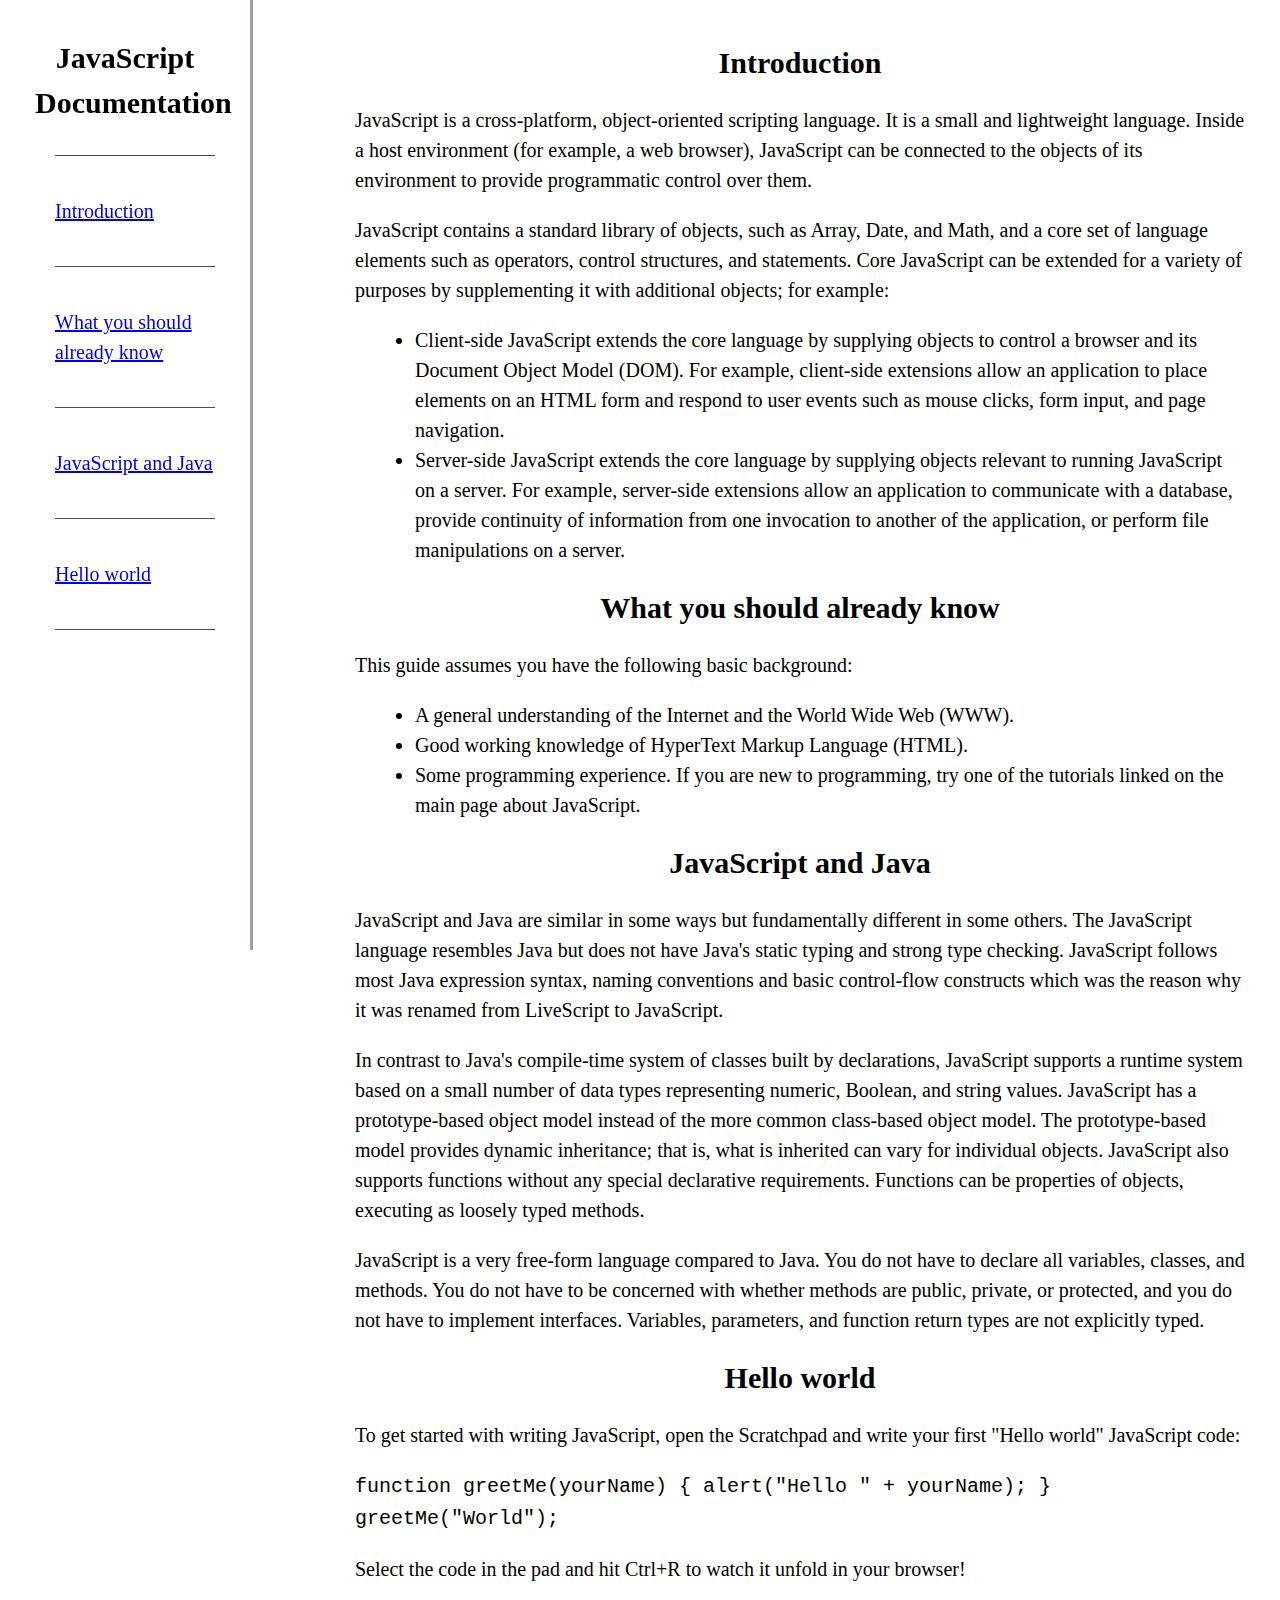
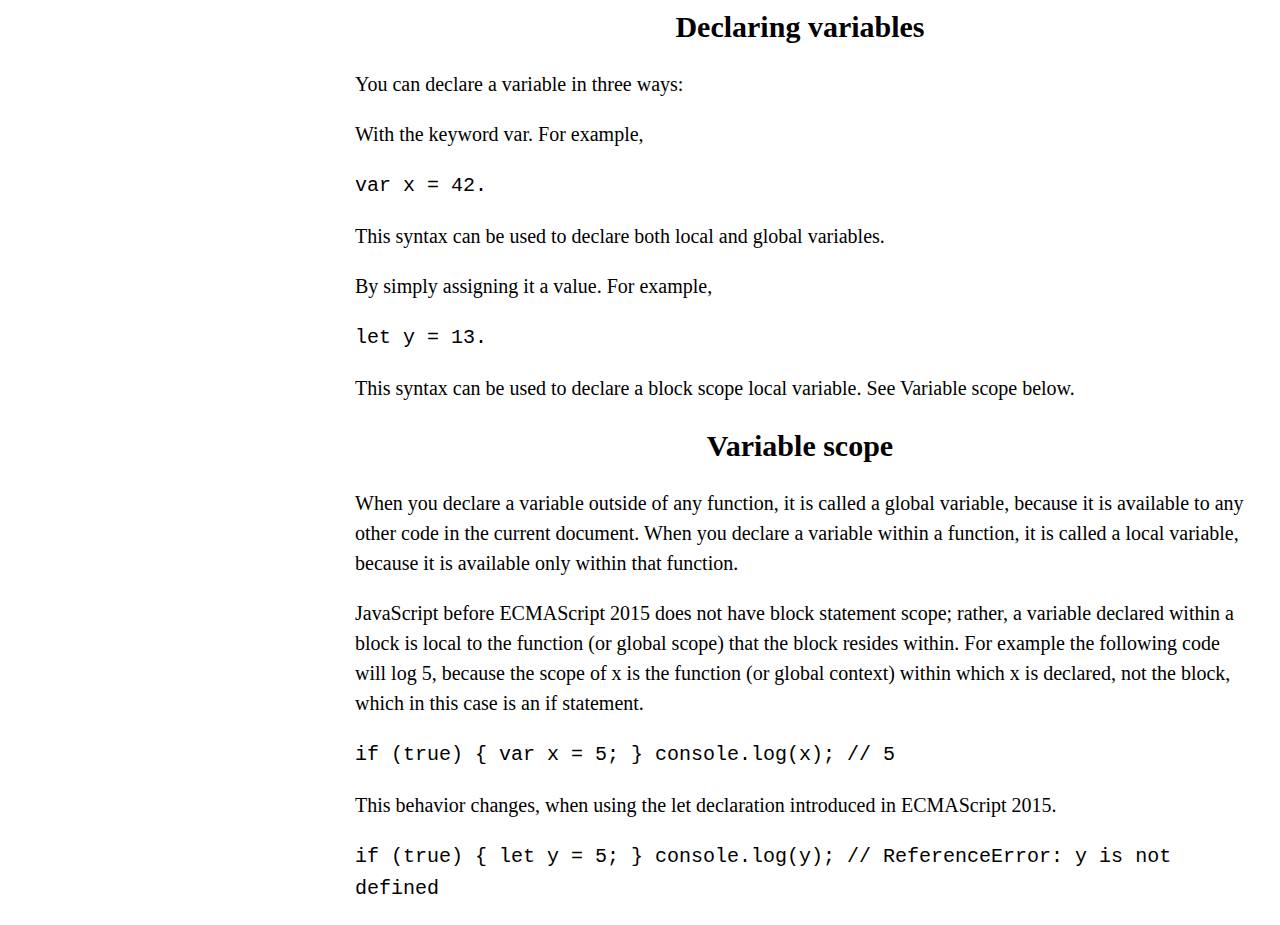
==== documentaion-page.html @ b9804639 "completing html requirements" ====
<!DOCTYPE html>
<html lang="en">

<head>
    <meta charset="UTF-8">
    <title>Fork Me! FCC: Test Suite Template</title>
    <link rel="stylesheet" href="css/style.css">
</head>

<body>
    <script src="https://cdn.freecodecamp.org/testable-projects-fcc/v1/bundle.js"></script>
  <nav id="navbar">
    <header>JavaScript Documentation</header>
    <ul>
        <li>
            <a href="#Introduction" class="nav-link">Introduction</a>
        </li>
        <li>
            <a href="#What_you_should_already_know" class="nav-link">What you should already know</a>
        </li>
        <li>
            <a href="#JavaScript_and_Java" class="nav-link">JavaScript and Java</a>
        </li>
        <li>
            <a href="#Hello_world" class="nav-link">Hello world</a>
        </li>
        <li>
            <a href="#Declaring_variables" class="nav-link">Declaring variables</a>
        </li>
        <li>
            <a href="#Variable_scope" class="nav-link">Variable scope</a>
        </li>
    </ul>
    
  </nav>
    <main id="main-doc">
    <section class="main-section" id="Introduction">
        <header>Introduction</header>
        <article>
            <p>JavaScript is a cross-platform, object-oriented scripting language. It is a small and lightweight language. Inside a
            host environment (for example, a web browser), JavaScript can be connected to the objects of its environment to provide
            programmatic control over them.</p>

            <p>JavaScript contains a standard library of objects, such as Array, Date, and Math, and a core set of language elements
            such as operators, control structures, and statements. Core JavaScript can be extended for a variety of purposes by
            supplementing it with additional objects; for example:</p>

            <ul>
                <li>Client-side JavaScript extends the core language by supplying objects to control a browser and its Document Object Model
                (DOM). For example, client-side extensions allow an application to place elements on an HTML form and respond to user
                events such as mouse clicks, form input, and page navigation.</li>
                <li>Server-side JavaScript extends the core language by supplying objects relevant to running JavaScript on a server. For
                example, server-side extensions allow an application to communicate with a database, provide continuity of information
                from one invocation to another of the application, or perform file manipulations on a server.</li>
            </ul>
        </article>
    </section>
    
    <section class="main-section" id="What_you_should_already_know">
        <header>What you should already know</header>
        <article>
            <p>This guide assumes you have the following basic background:</p>
            <ul>
                <li>A general understanding of the Internet and the World Wide Web (WWW).</li>
                <li>Good working knowledge of HyperText Markup Language (HTML).</li>
                <li>Some programming experience. If you are new to programming, try one of the tutorials linked on the main page
                    about
                    JavaScript.</li>
            </ul>
        </article>
    </section>
    <section class="main-section" id="Javascript_and_Java">
        <header>JavaScript and Java</header>
        <article>
            <p>JavaScript and Java are similar in some ways but fundamentally different in some others. The JavaScript language
            resembles Java but does not have Java's static typing and strong type checking. JavaScript follows most Java expression
            syntax, naming conventions and basic control-flow constructs which was the reason why it was renamed from LiveScript to
            JavaScript.</p>
            <p>In contrast to Java's compile-time system of classes built by declarations, JavaScript supports a runtime system based
            on a small number of data types representing numeric, Boolean, and string values. JavaScript has a prototype-based
            object model instead of the more common class-based object model. The prototype-based model provides dynamic
            inheritance; that is, what is inherited can vary for individual objects. JavaScript also supports functions without any
            special declarative requirements. Functions can be properties of objects, executing as loosely typed methods.</p>
            <p>JavaScript is a very free-form language compared to Java. You do not have to declare all variables, classes, and
            methods. You do not have to be concerned with whether methods are public, private, or protected, and you do not have to
            implement interfaces. Variables, parameters, and function return types are not explicitly typed.</p>
        </article>
    </section>
    <section class="main-section" id="Hello_world">
        <header>Hello world</header>
        <article>
            <p>To get started with writing JavaScript, open the Scratchpad and write your first "Hello world" JavaScript code:</p>
            <code>
                function greetMe(yourName) { alert("Hello " + yourName); }
                greetMe("World");
            </code>
            <p>Select the code in the pad and hit Ctrl+R to watch it unfold in your browser!</p>
        </article>
    </section>
    <section class="main-section" id="Declaring_variables">
        <header>Declaring variables</header>
        <article>
            <p>You can declare a variable in three ways:</p>
            <p>With the keyword var. For example,</p>
            <code>var x = 42.</code>
            <p>This syntax can be used to declare both local and global variables.</p>
            <p>By simply assigning it a value. For example,</p>
            <code>let y = 13.</code>
            <p>This syntax can be used to declare a block scope local variable. See Variable scope below.</p>
        </article>
    </section>
    <section class="main-section" id="Variable_scope">
        <header>Variable scope</header>
        <article>
            <p>When you declare a variable outside of any function, it is called a global variable, because it is available to any
            other code in the current document. When you declare a variable within a function, it is called a local variable,
            because it is available only within that function.</p>
            <p>JavaScript before ECMAScript 2015 does not have block statement scope; rather, a variable declared within a block is
            local to the function (or global scope) that the block resides within. For example the following code will log 5,
            because the scope of x is the function (or global context) within which x is declared, not the block, which in this case
            is an if statement.</p>
            <code>
                if (true) { var x = 5; } console.log(x); // 5
            </code>
            <p>This behavior changes, when using the let declaration introduced in ECMAScript 2015.</p>
            <code>
                if (true) { let y = 5; } console.log(y); // ReferenceError: y is
                not defined
            </code>
        </article>
    </section>
    
    
  </main>

    <script  src="js/index.js"></script>
</body>

</html>
---- css/style.css ----
body{
    min-width: 200px;
    color: black;
    background-color: #ffffff;
    font-family: 'Times New Roman', Times, serif;
    line-height: 1.5;
    display: block;
    margin: 10px;
}
header {
    color: black;
    margin: 10px;
    text-align: center;
    font-size: 30px;
    font-weight: bolder;
}
ul {
    display: block;
    list-style-type: disc;
    margin-top: 20px;
    margin-bottom: 20px;
    margin-inline-start: 20px;
    margin-inline-end: 0px;
    padding-inline-start: 40px;
}
li {
    display: list-item;
}
section {
    display: block;
}
article {
    display: block;
}
section article {
    color: black;
    margin: 15px;
    font-size: 20px;
}
p {
    display: block;
    font-size: 20px;
    font-weight: 500;
}
#navbar{
    position: fixed;
    padding: 25px;
    min-width: 200px;
    top: 0px;
    left: 0px;
    width: 200px;
    height: 100%;
    border-right: solid;
    border-color: rgba(0, 22, 22, 0.4);
}
#navbar ul{
    height: 500px;
    padding: 10px;
    overflow-y: auto;
    overflow-x: hidden;
}
#navbar ul li{
    color: #4d4e53;
    border-top: 1.5px solid;
    font-size: 20px;
    list-style: none;
    position: relative;
    width: 100%;
    padding: 40px 0;
}

#main-doc{
    display: block;
    position: absolute;
    margin-left: 310px;
    padding: 20px;
    margin-bottom: 110px;
}
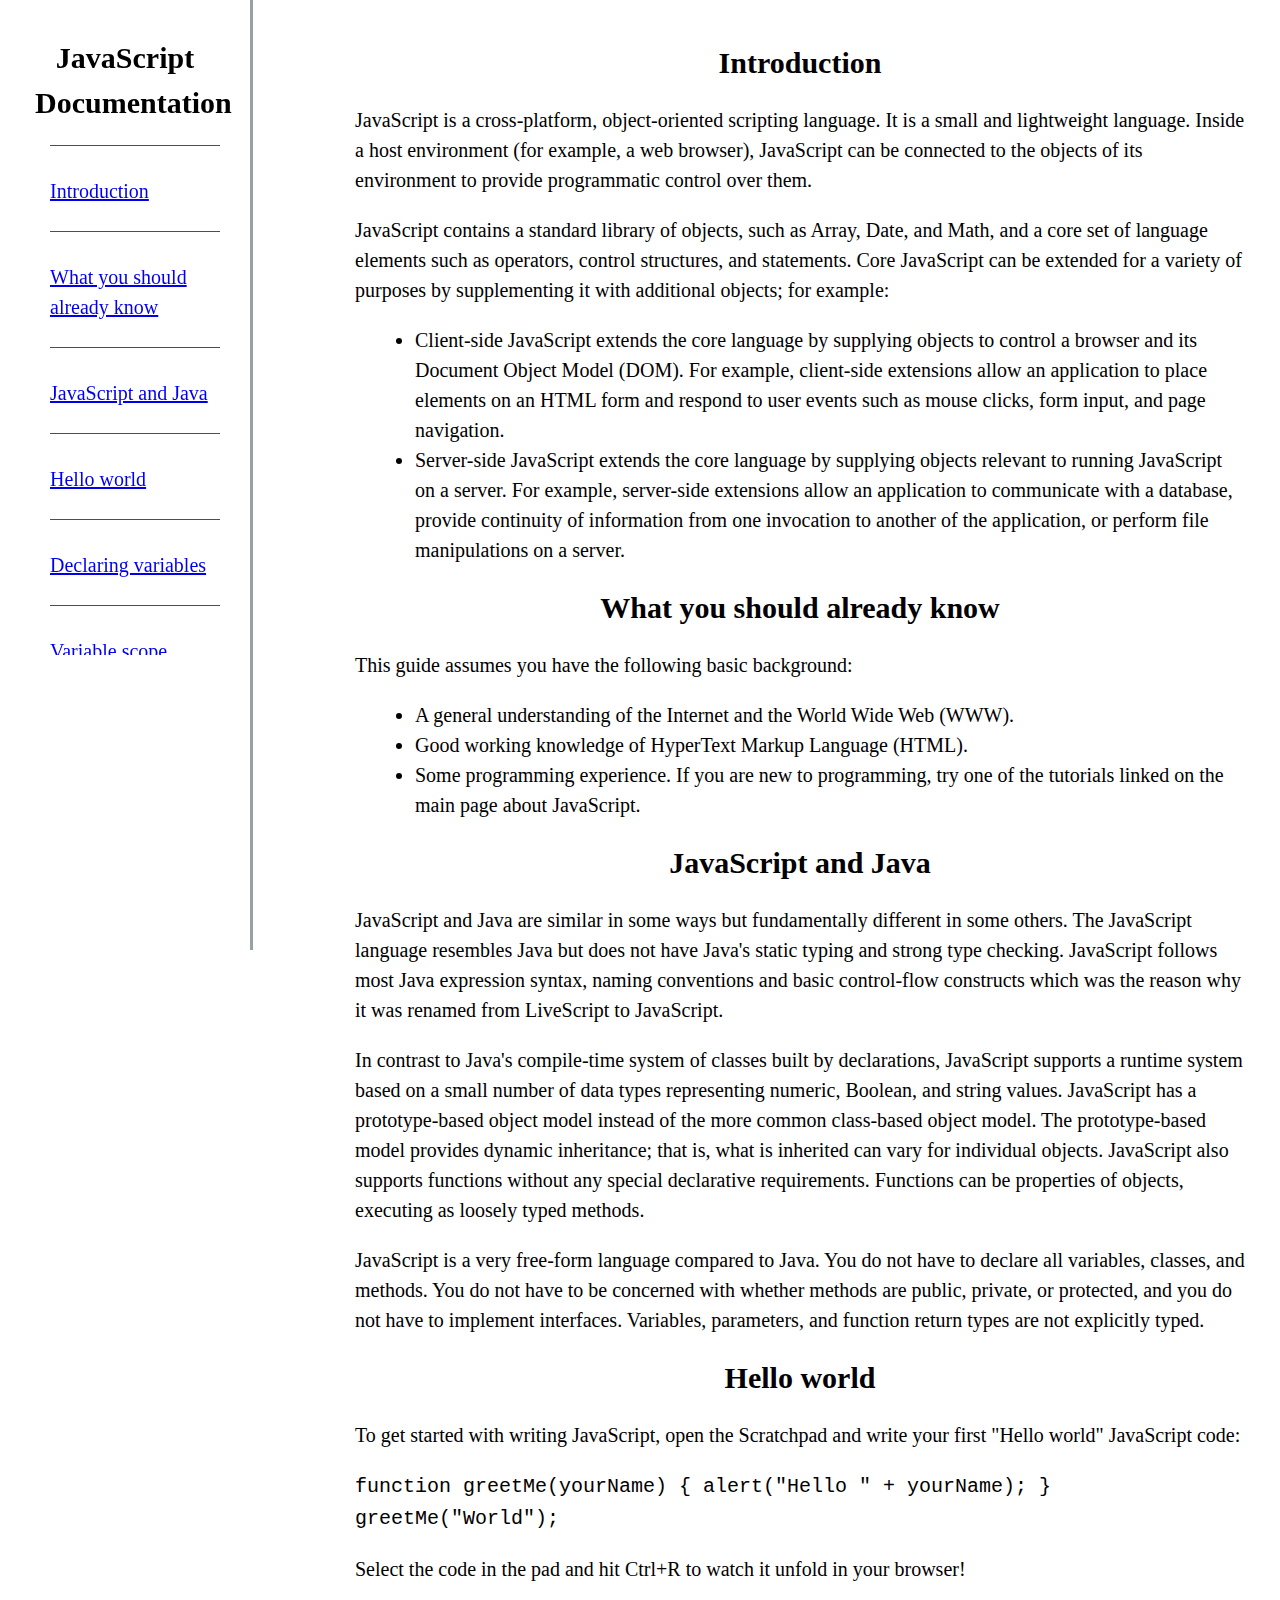
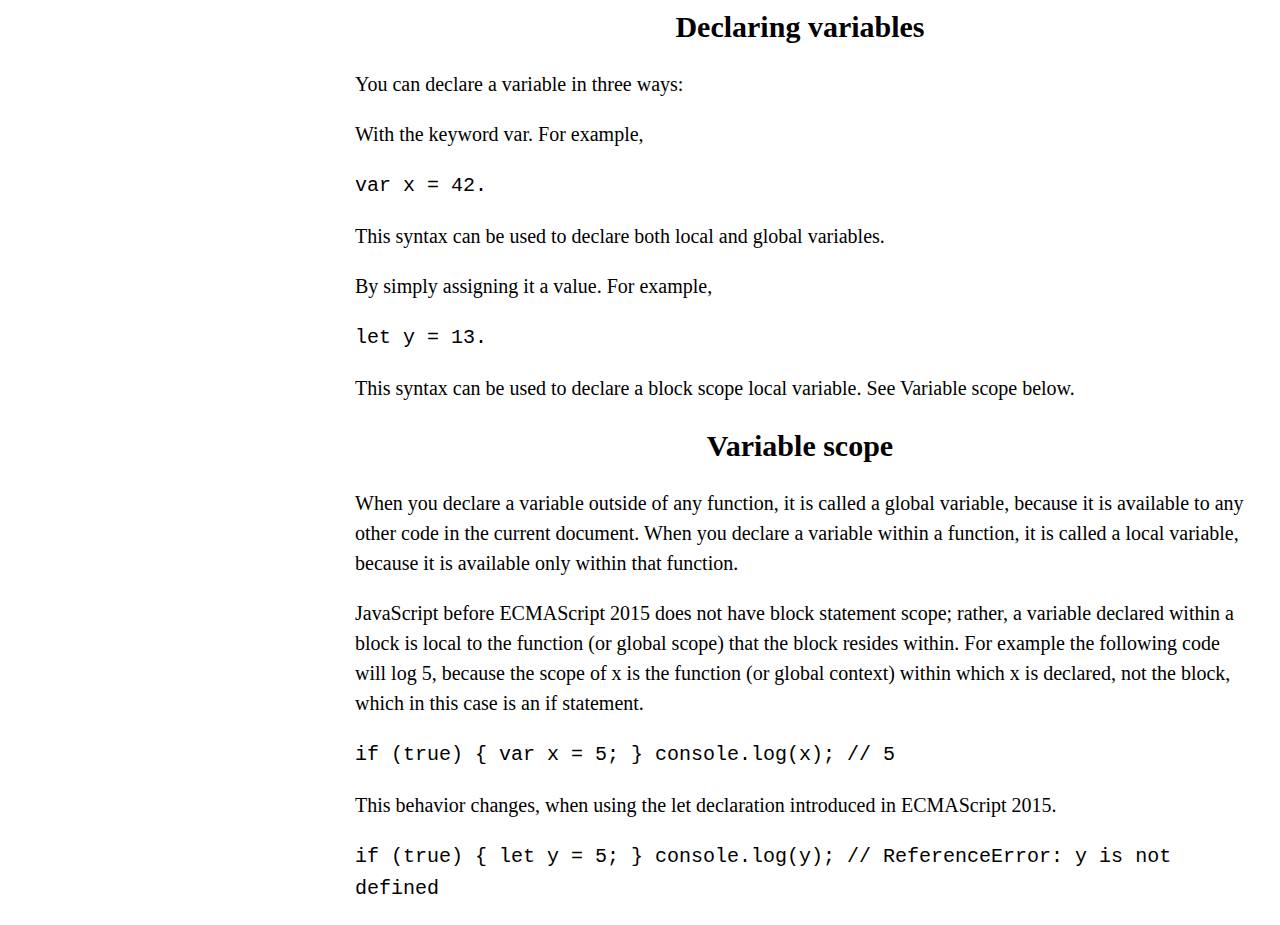
==== commit c120c27f: "Final modification of document_page_title and css media query" ====
--- a/documentaion-page.html
+++ b/documentaion-page.html
@@ -3,7 +3,7 @@
 
 <head>
     <meta charset="UTF-8">
-    <title>Fork Me! FCC: Test Suite Template</title>
+    <title>documentation_page</title>
     <link rel="stylesheet" href="css/style.css">
 </head>
 
@@ -19,7 +19,7 @@
             <a href="#What_you_should_already_know" class="nav-link">What you should already know</a>
         </li>
         <li>
-            <a href="#JavaScript_and_Java" class="nav-link">JavaScript and Java</a>
+            <a href="#Javascript_and_Java" class="nav-link">JavaScript and Java</a>
         </li>
         <li>
             <a href="#Hello_world" class="nav-link">Hello world</a>
--- a/css/style.css
+++ b/css/style.css
@@ -55,18 +55,19 @@
 }
 #navbar ul{
     height: 500px;
-    padding: 10px;
+    padding: 5px;
     overflow-y: auto;
     overflow-x: hidden;
 }
 #navbar ul li{
     color: #4d4e53;
+    margin-top: -5px;
     border-top: 1.5px solid;
     font-size: 20px;
     list-style: none;
     position: relative;
     width: 100%;
-    padding: 40px 0;
+    padding: 30px 0;
 }
 
 #main-doc{
@@ -75,4 +76,14 @@
     margin-left: 310px;
     padding: 20px;
     margin-bottom: 110px;
+}
+@media only screen and (max-width: 800px) {
+    #navbar {
+        top: 0;
+        position: absolute;
+        min-width: 700px;
+        max-height: 250px;
+        
+    }
+    
 }